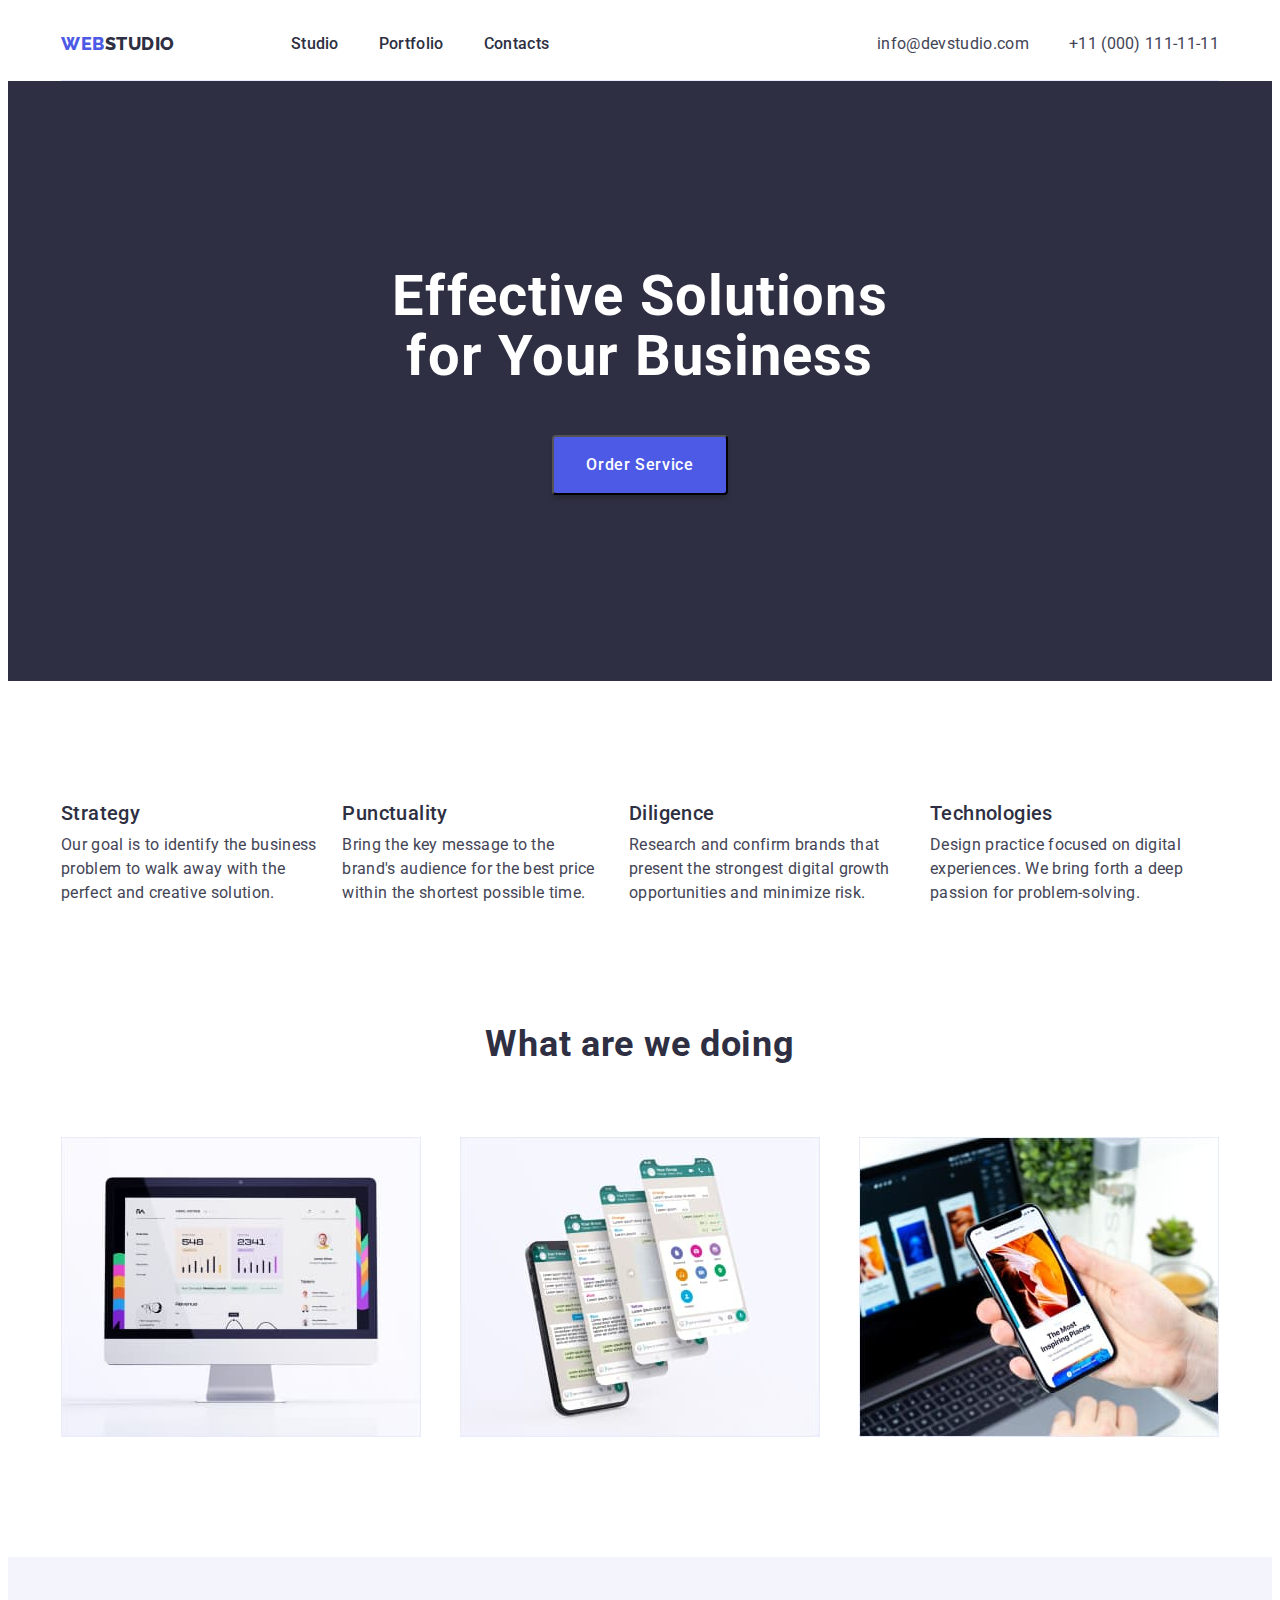
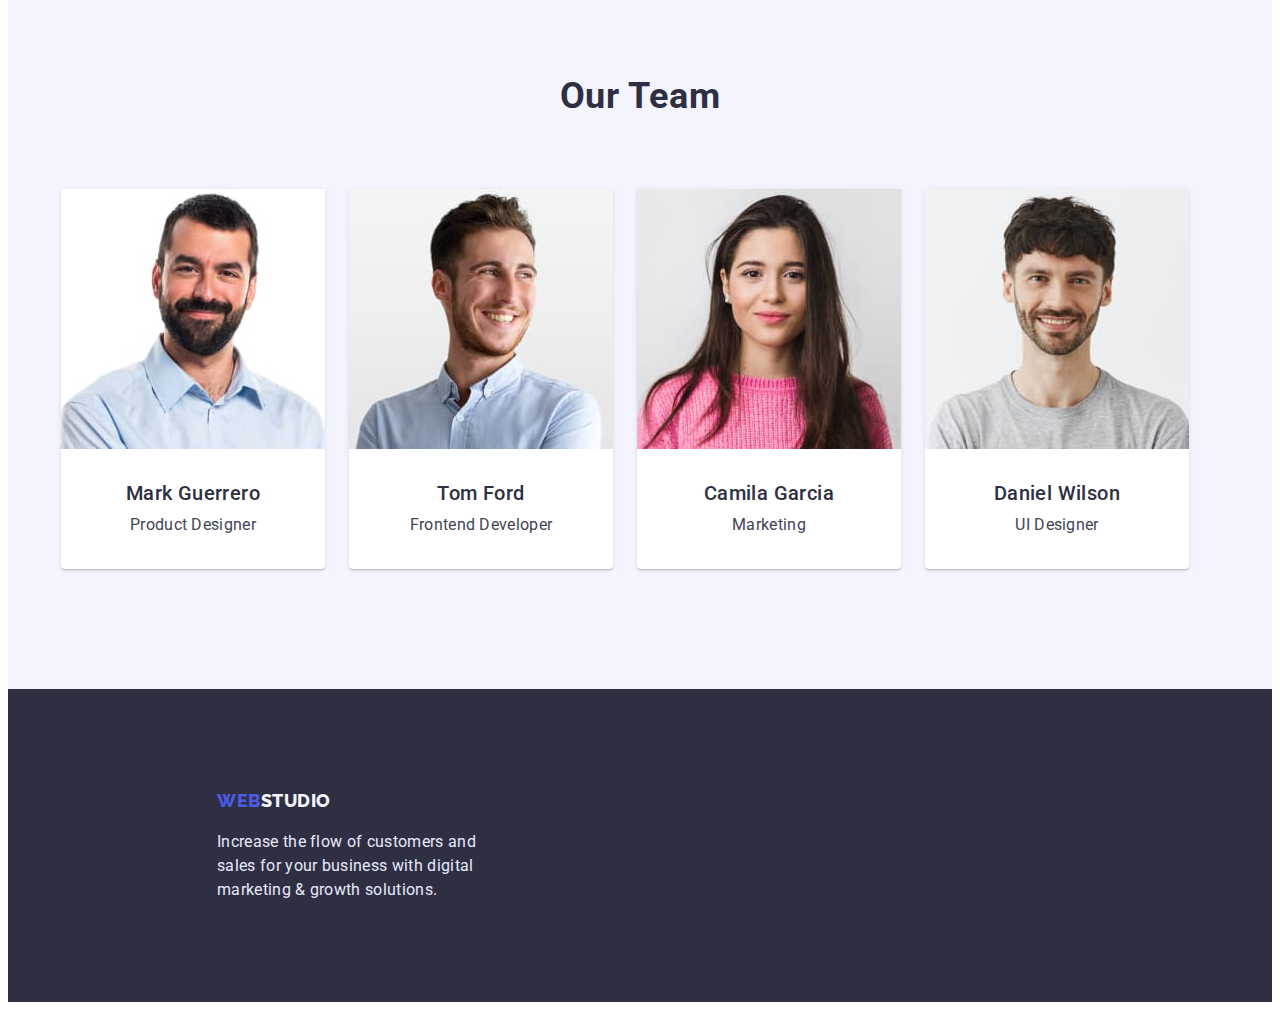
==== index.html @ 73ffa7ab "Add files via upload" ====
<!DOCTYPE html>
<html lang="en">
<head>
    <meta charset="UTF-8">
    <meta http-equiv="X-UA-Compatible" content="IE=edge">
    <meta name="viewport" content="width=device-width, initial-scale=1.0">
    <title>WebStudio</title>
    <link rel="preconnect" href="https://fonts.googleapis.com">
    <link rel="preconnect" href="https://fonts.gstatic.com" crossorigin>
    <link
        href="https://fonts.googleapis.com/css2?family=Raleway:wght@800&family=Roboto:wght@400;500;700;900&display=swap"
        rel="stylesheet">
    <link rel="stylesheet" href="https://cdnjs.cloudflare.com/ajax/libs/modern-normalize/1.1.0/modern-normalize.min.css"
        integrity="sha512-wpPYUAdjBVSE4KJnH1VR1HeZfpl1ub8YT/NKx4PuQ5NmX2tKuGu6U/JRp5y+Y8XG2tV+wKQpNHVUX03MfMFn9Q=="
        crossorigin="anonymous" referrerpolicy="no-referrer" />

    <link rel="stylesheet" href="./css/styles.css">
</head>
<body>
<!-- Header -->
    <header>
        <div class="container">
            <div class="header-container">
                
            <nav class="header-nav">
                <a class="logo-web" href="./index.html" >Web<span class="logo-dark">studio</span></a>
                <ul class="header-link">
                    <li class="header-menu"> <a class="nav-link" href="./index.html">Studio</a></li>
                    <li class="header-menu"> <a class="nav-link" href="./portfolio.html">Portfolio</a></li>
                    <li class="header-menu"> <a class="nav-link" href="">Contacts</a></li>
                </ul>
            </nav>
            <address>
                <ul class="address-link">
                    <li>    <a class="address-menu" href="mailto:info@devstudio.com">info@devstudio.com</a></li>
                    <li>    <a class="address-menu" href="tel:+110001111111">+11 (000) 111-11-11</a></li>
                </ul>
            </address>
            </div>
        </div>
    </header>
    <main>
<!-- hero section -->
        
        <section class="hero-section">
            <div class="container">
                <div class="hero-wrapper"> 
                    <h1 class="hero-title">Effective Solutions for Your Business</h1>
                    <button class="hero-button" type="button">Order Service</button>
                </div>
            </div>
        </section>
        

        <section class="features-section">
            <div class="container">
            <h2 hidden>features</h2>
            <ul class="features-list">
                <li class="features-item">
                    <h3 class="slogan-title">Strategy</h3>
                        <p>Our goal is to identify the business
                            problem to walk away with the perfect and creative solution.  </p>
                </li>
                <li class="features-item">
                    <h3 class="slogan-title">Punctuality</h3>
                        <p>Bring the key message to the brand's audience for the best price within the shortest possible time. </p>
                </li>
                <li class="features-item">
                    <h3 class="slogan-title">Diligence</h3>
                        <p>Research and confirm brands that present the strongest digital growth opportunities and minimize risk. </p>
                </li>
                <li class="features-item">
                    <h3 class="slogan-title">Technologies</h3>
                        <p>Design practice focused on digital experiences. We bring forth a deep passion for problem-solving. </p>
                </li>
            </ul>
            </div>
        </section>
<!-- job description -->
        <section class="description-section">
            <div class="container">
                <h2 class="secondary-title">What are we doing</h2>
                <ul class="description-list">
                    <li class="description-item"><img 
                            src="./images/img-comp.jpg" 
                            alt="monitor"
                            width="360"
                            height="300">
                    </li>
                    <li class="description-item">
                        <img src="./images/img-mob-soft.jpg" 
                            alt="mobile soft"
                            width="360"
                            height="300">
                    </li>
                    <li class="description-item">
                    <img src="./images/img-mob.jpg" 
                            alt="mobile phone"
                            width="360"
                            height="300">
                    </li>
                </ul>
            </div>
        </section>
<!-- section Team -->
        <section class="section-team">
            <div class="container">
            <h2 class="team-title">Our Team</h2>
                <ul class="team-link">
                    <li class="team-item">
                        <img src="./images/product-designer.jpg" alt="product designer photo" width="264" height="260">
                        <div class="team-text">
                            <h3 class="team-names">Mark Guerrero</h3>
                            <p>Product Designer</p>
                        </div>
                    </li>
                    <li class="team-item">
                        <img src="./images/frontend-developer.jpg" alt="frontend developer photo" width="264" height="260">
                        <div class="team-text">
                            <h3 class="team-names">Tom Ford</h3>
                            <p>Frontend Developer</p>  
                        </div>
                    </li>
                    <li class="team-item">
                        <img src="./images/marketing.jpg" alt="marketing photo" width="264" height="260">
                        <div class="team-text">
                            <h3 class="team-names">Camila Garcia</h3>
                            <p>Marketing</p>
                        </div>
                    </li>
                    <li class="team-item">
                        <img src="./images/ul-designer.jpg" alt="Designer photo" width="264" height="260">
                        <div class="team-text">
                            <h3 class="team-names">Daniel Wilson</h3>
                            <p>UI Designer</p>  
                        </div>
                    </li>
                </ul>  
                </div>
        </section>
    </main>
<!-- footer -->
    <footer class="footer-back">
        <div class="container">
            <div class="footer-item">
                <a class="logo-web" href="./index.html">Web<span class="logo-light">studio</span></a>
                <p class="footer-text">Increase the flow of customers and sales for your business with digital marketing & growth solutions.</p>
            </div>
        </div>
    </footer>    
</body>
</html>
---- css/styles.css ----
:root {
        --color-primary: #434455;
        --color-secondary: #E7E9FC;
        --color-dark-bg: #2E2F42;
        --color-brand: #4D5AE5;
        --color-light: #fff;
        --color-light-bg: #F4F4FD;
        --color-bg-button: #404BBF;
}
p,
h1,
h2,
h3,
h4,
h5,
h6 {
        margin-top: 0;
        margin-bottom: 0;
}
ul {
        list-style: none;
}
img {
        display: block;
        max-width: 100%;
        height: auto;}
body {
        color: var(--color-primary);
        font-family: 'Roboto', sans-serif;
        font-weight: 400;
        line-height: 1.5;
        font-size: 16px;
        letter-spacing: 0.02em;
}
.container {
        
        max-width: 1158px;
        margin: 0 auto;
        padding: 0 15px;
}
.header-container {
        display: flex;
        align-items: center;
        height: 72px;
        width: 100%;
        border-bottom: 1px solid #E7E9FC;
}
.header-nav {
        display: flex;
        align-items: center;
        flex-grow: 1;
        gap: 76px;
}
.header-link {
        list-style-type: none;
        display: flex;
        flex-direction: row;
        align-items: flex-start;
        margin: 0;
        padding: 0;

}
.header-menu {
        display: flex;
}

/* Логотип */
.logo-web {
        color: var(--color-brand);
        font-family: 'Raleway',sans-serif;
        font-weight: 800;
        font-size: 18px;
        line-height: 1.33;
        letter-spacing: 0.03em;
        text-transform: uppercase;
        text-decoration: none;
        padding-top: 20px;
        padding-right: 20px;
        padding-bottom: 20px;
        padding-left: 0;
}
.logo-dark {
        font-family: 'Raleway',sans-serif;
        font-weight: 800;
        font-size: 18px;
        line-height: 1.33;
        letter-spacing: 0.03em;
        text-transform: uppercase;
        color: var(--color-dark-bg);
}
.logo-light {
        color: var(--color-light-bg);
        font-family:'Raleway',sans-serif;
        font-weight: 800;
        font-size: 18px;
        line-height: 1.16;
        letter-spacing: 0.03em;
        text-transform: uppercase;
}
/* шапка */
.nav-link {
        text-decoration: none;
        color: var(--color-dark-bg);
        font-size: 16px;
        font-weight: 500;
        line-height: 1.5;
        letter-spacing: 0.02em;
        padding: 24px 20px;
        }
.nav-link:hover,
.nav-link:focus {
        color: var(--color-bg-button);
        text-decoration: none;
        font-weight: 500;
        font-size: 16px;
        line-height: 1.5;

}
.address-link {
        list-style-type: none;
        display: flex;
        align-items: center;
        gap: 40px;
}
.address-menu {
        color: var(--color-primary);
        text-decoration: none;
        font-size: 16px;
        line-height: 1.5;
        font-style: normal;
        letter-spacing: 0.02em;
        
}
.address-menu:hover,
.address-menu:focus {
        color: var(--color-bg-button);
        text-decoration: none;
        font-size: 16px;
        line-height: 1.5;
        font-style: normal;
}
/* секция герой */
.hero-section {
        background: var(--color-dark-bg);
        height: 600px;

}
.hero-wrapper {
        display: flex;
        align-items: center;
        justify-content: center;
        flex-direction: column;
        height: 600px;
        
}
.hero-title {
color: var(--color-light);
font-weight: 700;
font-size: 56px;
line-height: 1.07;
letter-spacing: 0.02em;
max-width: 496px;
margin: 0 auto 48px;
text-align: center;   

}
.hero-button {
        color: var(--color-light);
        font-size: 16px;
        font-weight: 500;
        font-family: 'Roboto',sans-serif;
        line-height: 1.5;
        letter-spacing: 0.04em;
        background: var(--color-brand);
        box-shadow: 0px 4px 4px rgba(0, 0, 0, 0.15);
        border-radius: 4px;
        cursor: pointer;
        display: flex;
        flex-direction: row;
        align-items: flex-start;
        padding: 16px 32px;
        gap: 10px;
}
.hero-button:hover,
.hero-button:focus{
        color: var(--color-light);
        font-weight: 500;
        background: var(--color-bg-button);
        box-shadow: 0px 4px 4px rgba(0, 0, 0, 0.15);
        border-radius: 4px;
}
/* секция слогон! */
.features-section {
        padding: 120px 0;
}
.features-list {
        display: flex;
        align-items: flex-start;
        margin: 0;
        padding: 0;
        justify-content: space-between;
}
.features-item {
        margin-right: 24px;

}
.description-list{
        display: flex;
        align-items: flex-start;
        margin: 0;
        padding: 0;
        justify-content: space-between;
        flex-grow: 1;
}
.description-item {
        margin-bottom: 120px;
}
.slogan-title {
        color: var(--color-dark-bg);
        letter-spacing: 0.02em;
        font-weight: 500;
        font-size: 20px;
        line-height: 1.2;
        margin-bottom: 8px;
}

/* секция чем занимаются */
.secondary-title {
        color: var(--color-dark-bg);
        font-weight: 700;
        font-size: 36px;
        line-height: 1.11;
        letter-spacing: 0.02em;
        text-align: center;
        margin-bottom: 72px;
}

/* секция команда */
.section-team {
        background:var(--color-light-bg);
        /* height: 732px; */
}
.team-title {
        color: var(--color-dark-bg);
        font-weight: 700;
        font-size: 36px;
        line-height: 1.11;
        letter-spacing: 0.02em;
        text-align: center;
        padding-top: 120px;
        padding-bottom: 72px;
}
.team-link {
        display: flex;
        gap: 24px;
        padding-bottom: 120px;
        margin: 0;
        padding-left: 0;
        
}
.team-item {
        text-align: center;
        flex-basis: calc((100%/4)-72px);
        background: #FFFFFF;
        box-shadow: 0px 1px 6px rgba(46, 47, 66, 0.08), 0px 1px 1px rgba(46, 47, 66, 0.16), 0px 2px 1px rgba(46, 47, 66, 0.08);
        border-radius: 0px 0px 4px 4px;
        
        
}
.team-names {
        color: var(--color-dark-bg);
        font-weight: 500;
        font-size: 20px;
        line-height: 1.2;
        letter-spacing: 0.02em;
        padding-bottom: 8px;
}
.team-text {
        padding: 32px 0;
}
/* подвал */
.footer-item {
        width: 264px;
        padding: 100px 0;
        margin-left: 156px;
}
.footer-back {
        background: var(--color-dark-bg);
        
}
.footer-text {
        color: var(--color-secondary);
        padding-top: 16px;
}
/* секция фильтр */
.nav-portfolio {
        display: flex;
        justify-content: center;
        gap: 24px;
        margin-bottom: 72px;
        margin-top: 96px;
}
.nav-button {
        display: flex;
        gap: 24px;
        
}
.filter-button {
        color: var(--color-brand);
        font-weight: 500;  
        font-size: 16px;
        font-family: 'Roboto', sans-serif;
        letter-spacing: 0.04em;
        background: var(--color-light-bg);
        border: 1px solid var(--color-secondary);
        border-radius: 4px;
        cursor: pointer;
        padding: 12px 24px;
}

.filter-button:hover,
.filter-button:focus {
        color: var(--color-light);
        font-weight: 500;
        background: var(--color-bg-button);
        box-shadow: 0px 3px 1px rgba(0, 0, 0, 0.1), 0px 2px 1px rgba(0, 0, 0, 0.08), 0px 2px 2px rgba(0, 0, 0, 0.12);
        border-radius: 4px;
}
.filter-title {
        color: var(--color-dark-bg);
        font-weight: 500;
        font-size: 20px;
        line-height: 1.2;
        letter-spacing: 0.02em;
        padding-bottom: 8px;
}
.cards {
        display: flex;
        flex-direction: column;
        
}
.cards-item {
        display: flex;
        flex-wrap: wrap;
        justify-content: center;
        gap: 24px;
        flex-basis: calc(100% / 3 - 48px);
        padding-bottom: 120px;
        padding-left: 0;
        margin: 0;    
}
.cards-text {
        padding: 32px;
        padding-left: 16px;
}
.card {
        width: 360px;
        height: 420px;
        border: 1px solid #E7E9FC;
        }
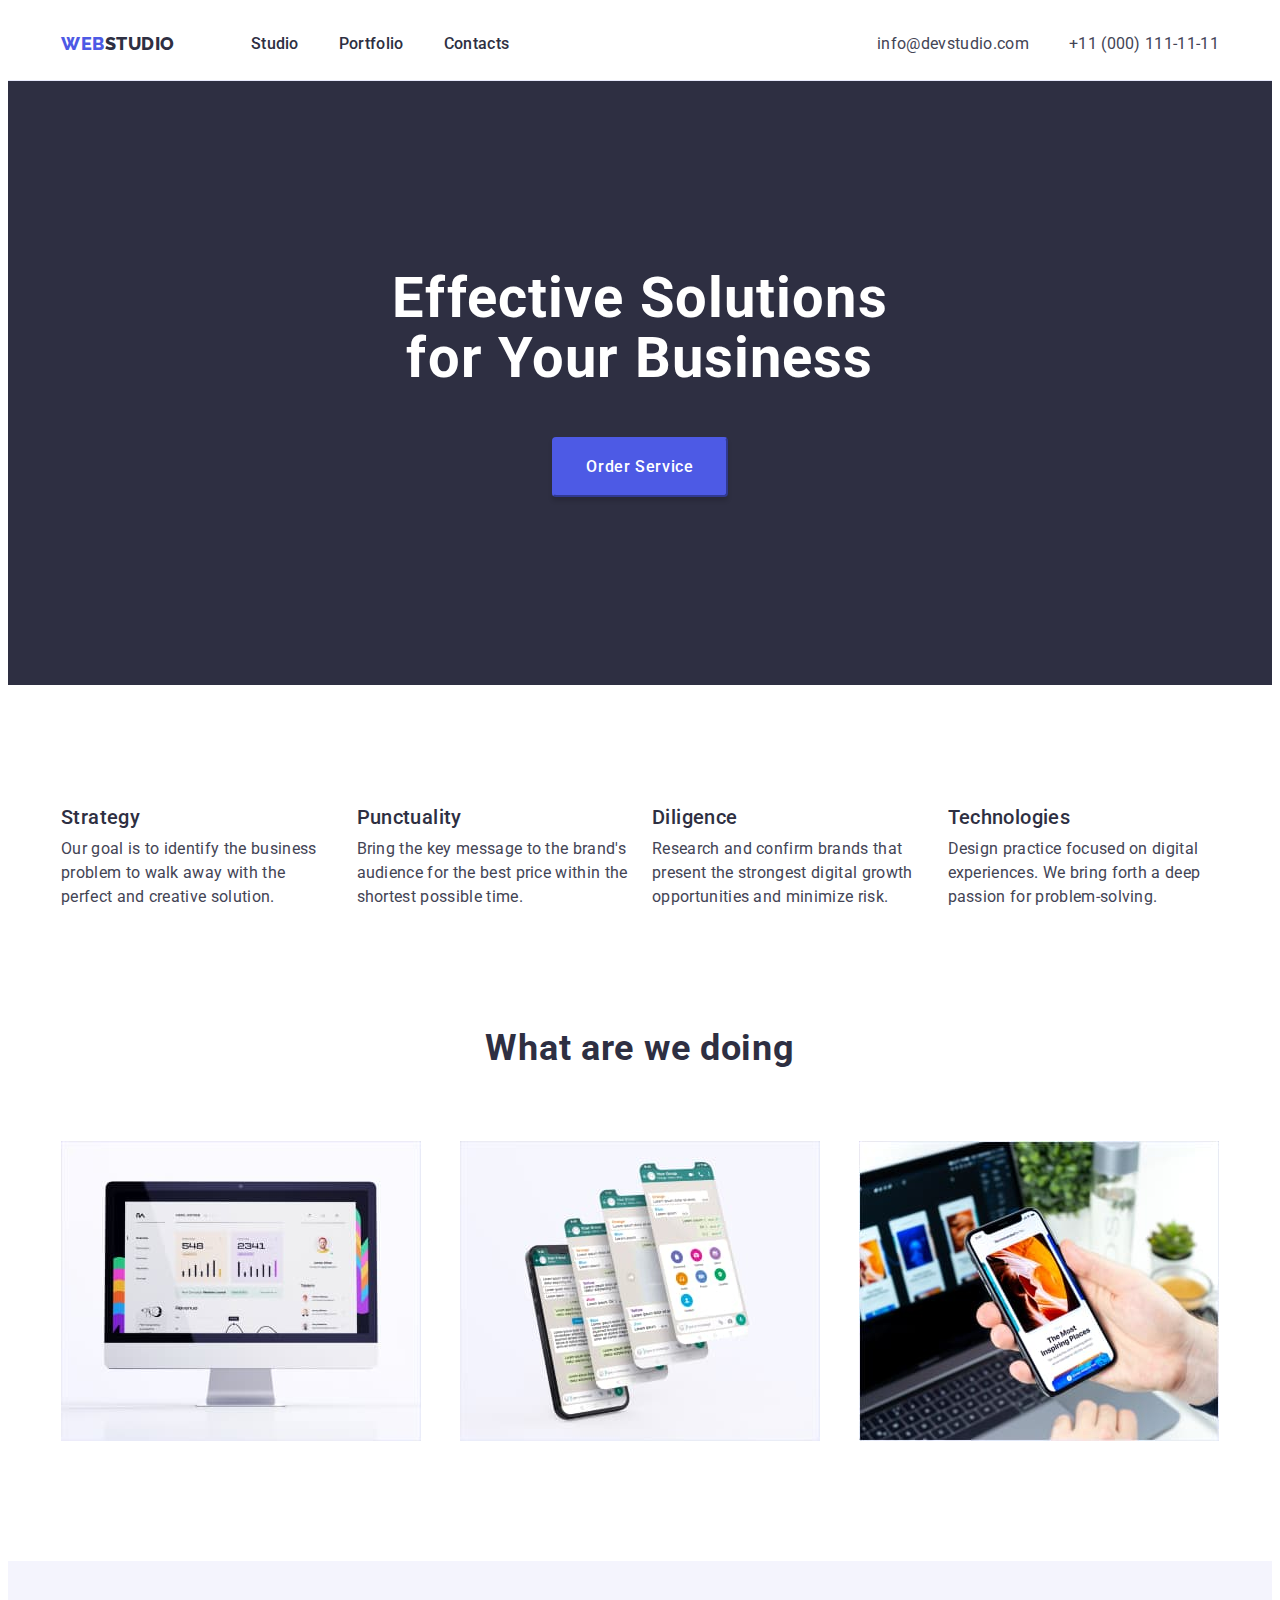
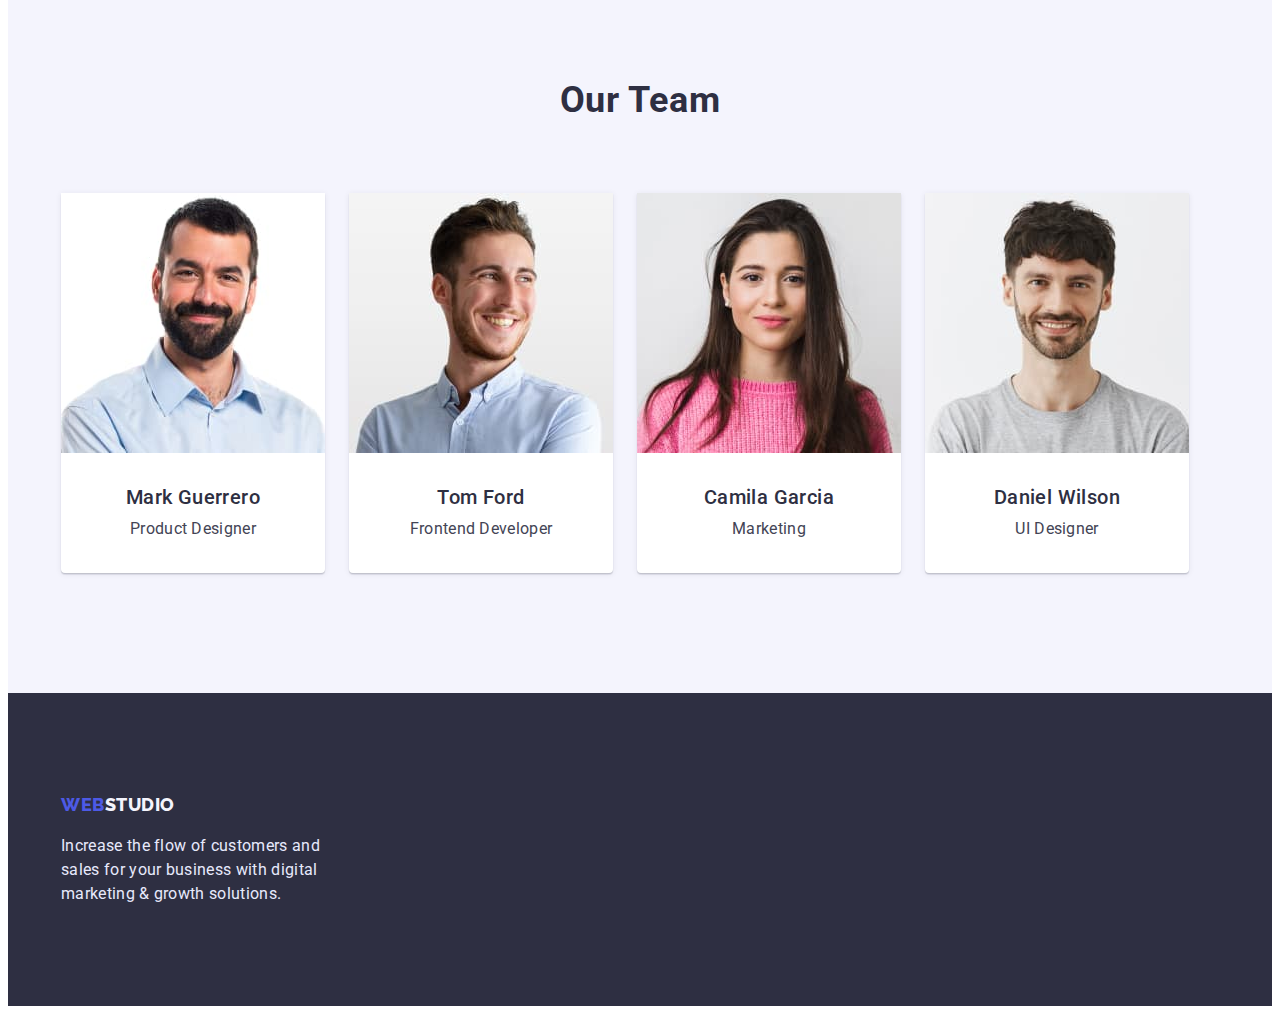
==== commit db9d9340: "1" ====
--- a/index.html
+++ b/index.html
@@ -41,7 +41,6 @@
     </header>
     <main>
 <!-- hero section -->
-        
         <section class="hero-section">
             <div class="container">
                 <div class="hero-wrapper"> 
@@ -50,8 +49,7 @@
                 </div>
             </div>
         </section>
-        
-
+<!-- feature section -->
         <section class="features-section">
             <div class="container">
             <h2 hidden>features</h2>
--- a/css/styles.css
+++ b/css/styles.css
@@ -19,6 +19,8 @@
 }
 ul {
         list-style: none;
+        margin: 0;
+        padding-left: 0;
 }
 img {
         display: block;
@@ -32,6 +34,9 @@
         font-size: 16px;
         letter-spacing: 0.02em;
 }
+header {
+        border-bottom: 1px solid #E7E9FC;
+}
 .container {
         
         max-width: 1158px;
@@ -42,8 +47,7 @@
         display: flex;
         align-items: center;
         height: 72px;
-        width: 100%;
-        border-bottom: 1px solid #E7E9FC;
+        width: 100%;       
 }
 .header-nav {
         display: flex;
@@ -56,8 +60,7 @@
         display: flex;
         flex-direction: row;
         align-items: flex-start;
-        margin: 0;
-        padding: 0;
+        gap: 40px;
 
 }
 .header-menu {
@@ -75,9 +78,7 @@
         text-transform: uppercase;
         text-decoration: none;
         padding-top: 20px;
-        padding-right: 20px;
         padding-bottom: 20px;
-        padding-left: 0;
 }
 .logo-dark {
         font-family: 'Raleway',sans-serif;
@@ -105,7 +106,7 @@
         font-weight: 500;
         line-height: 1.5;
         letter-spacing: 0.02em;
-        padding: 24px 20px;
+        padding: 24px 0;
         }
 .nav-link:hover,
 .nav-link:focus {
@@ -142,7 +143,7 @@
 /* секция герой */
 .hero-section {
         background: var(--color-dark-bg);
-        height: 600px;
+        
 
 }
 .hero-wrapper {
@@ -150,8 +151,8 @@
         align-items: center;
         justify-content: center;
         flex-direction: column;
-        height: 600px;
-        
+        padding: 188px 0;
+        gap: 48px;      
 }
 .hero-title {
 color: var(--color-light);
@@ -160,8 +161,8 @@
 line-height: 1.07;
 letter-spacing: 0.02em;
 max-width: 496px;
-margin: 0 auto 48px;
 text-align: center;   
+
 
 }
 .hero-button {
@@ -180,6 +181,7 @@
         align-items: flex-start;
         padding: 16px 32px;
         gap: 10px;
+        border-color: var(--color-brand);
 }
 .hero-button:hover,
 .hero-button:focus{
@@ -199,10 +201,11 @@
         margin: 0;
         padding: 0;
         justify-content: space-between;
+        gap: 24px;
 }
 .features-item {
-        margin-right: 24px;
-
+        width: calc(100% / 3 - 72px);
+        
 }
 .description-list{
         display: flex;
@@ -212,8 +215,8 @@
         justify-content: space-between;
         flex-grow: 1;
 }
-.description-item {
-        margin-bottom: 120px;
+.description-section {
+        padding-bottom: 120px;
 }
 .slogan-title {
         color: var(--color-dark-bg);
@@ -238,7 +241,7 @@
 /* секция команда */
 .section-team {
         background:var(--color-light-bg);
-        /* height: 732px; */
+        padding: 120px 0;
 }
 .team-title {
         color: var(--color-dark-bg);
@@ -247,13 +250,11 @@
         line-height: 1.11;
         letter-spacing: 0.02em;
         text-align: center;
-        padding-top: 120px;
-        padding-bottom: 72px;
+        margin-bottom: 72px;
 }
 .team-link {
         display: flex;
         gap: 24px;
-        padding-bottom: 120px;
         margin: 0;
         padding-left: 0;
         
@@ -281,16 +282,15 @@
 /* подвал */
 .footer-item {
         width: 264px;
-        padding: 100px 0;
-        margin-left: 156px;
+
 }
 .footer-back {
         background: var(--color-dark-bg);
-        
+        padding: 100px 0;
 }
 .footer-text {
         color: var(--color-secondary);
-        padding-top: 16px;
+        margin-top: 16px;
 }
 /* секция фильтр */
 .nav-portfolio {
@@ -298,7 +298,6 @@
         justify-content: center;
         gap: 24px;
         margin-bottom: 72px;
-        margin-top: 96px;
 }
 .nav-button {
         display: flex;
@@ -332,7 +331,10 @@
         font-size: 20px;
         line-height: 1.2;
         letter-spacing: 0.02em;
-        padding-bottom: 8px;
+        margin-bottom: 8px;
+}
+.section-portfolio {
+        padding: 96px 0 120px 0;
 }
 .cards {
         display: flex;
@@ -343,19 +345,17 @@
         display: flex;
         flex-wrap: wrap;
         justify-content: center;
-        gap: 24px;
+        column-gap: 24px;
+        row-gap: 48px;
         flex-basis: calc(100% / 3 - 48px);
-        padding-bottom: 120px;
         padding-left: 0;
         margin: 0;    
 }
 .cards-text {
         padding: 32px;
         padding-left: 16px;
-}
-.card {
-        width: 360px;
-        height: 420px;
-        border: 1px solid #E7E9FC;
-        }
-        
+        border: solid #E7E9FC;
+        border-width: 0 1px 1px 1px;
+}
+
+        
